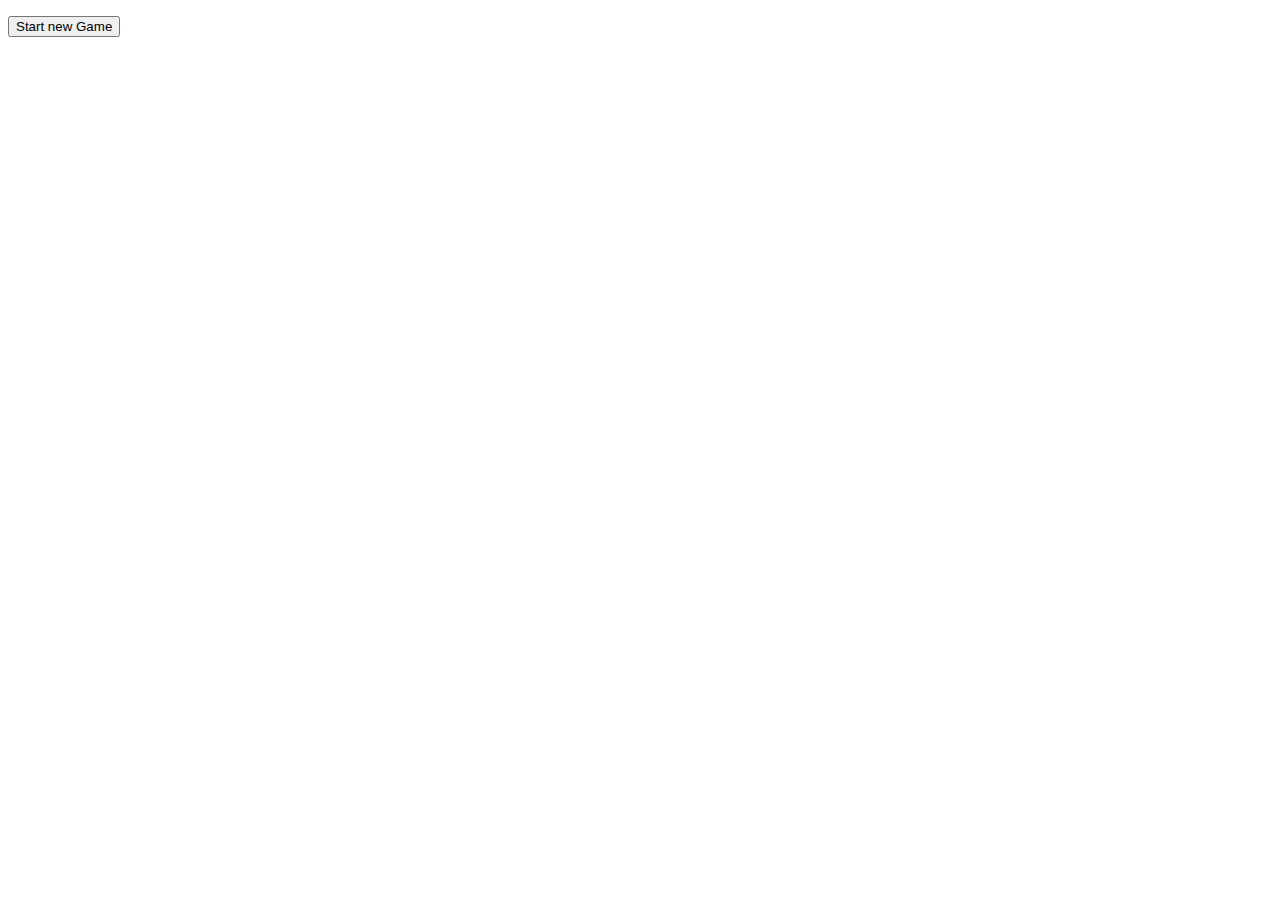
==== Snake.html @ bd6a3492 "done a lot and forget to commit. Base html. JS file with start button, create canvas good size, get " ====
<!DOCTYPE html>
<html>
  <head>
    <meta charset="utf-8">
    <meta name="viewport" content="width=device-width">
    <title>Canvas Test</title>
    <script src="Snake.js"></script>
  </head>
  <body>
    <p id="menu">
      <input type="button" name="start" value="Start new Game" id="start">
    </p>
    <p id="game"></p>
  </body>
</html>
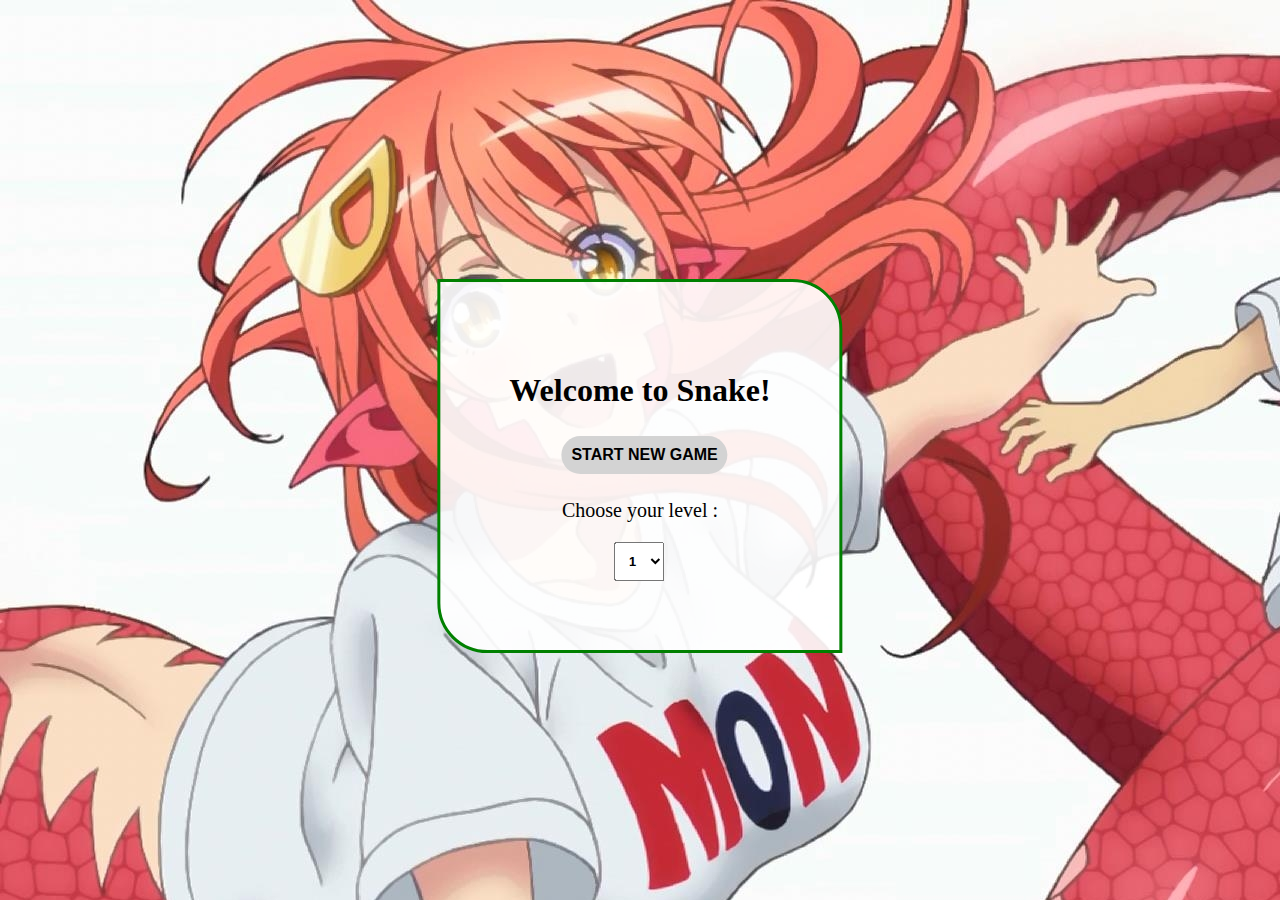
==== commit 3f7fa5e4: "Stylized the menu" ====
--- a/Snake.html
+++ b/Snake.html
@@ -1,15 +1,14 @@
-<!DOCTYPE html>
-<html>
-  <head>
-    <meta charset="utf-8">
-    <meta name="viewport" content="width=device-width">
-    <title>Canvas Test</title>
-    <script src="Snake.js"></script>
-  </head>
-  <body>
-    <p id="menu">
-      <input type="button" name="start" value="Start new Game" id="start">
-    </p>
-    <p id="game"></p>
-  </body>
+<!DOCTYPE html>
+<html>
+  <head>
+    <meta charset="utf-8">
+    <meta name="viewport" content="width=device-width">
+    <title>Canvas Test</title>
+    <link rel="stylesheet" href="style.css">
+    <script src="Snake.js"></script>
+  </head>
+  <body>
+    <p id="menu"></p>
+    <p id="game"></p>
+  </body>
 </html>--- a/style.css
+++ b/style.css
@@ -0,0 +1,55 @@
+body{
+	background-image: url("bg.jpg");
+	margin:0;
+	padding:0;
+	height: 100%;
+	display:flex;
+}
+
+#menu{
+	background: rgba(255,255,255,90%);
+	border-radius: 0px 50px;	
+	padding: 69px	;
+	border: 3px solid green;
+	position: absolute;
+	top: 50%;
+	left: 50%;
+	transform: translate(-50%, -50%);
+	display:block;
+	align-items:center;
+	justify-content: center;	
+}
+	
+#start{
+	background: lightgrey;
+	position: relative;
+	left: 18%;
+	font-size: 16px;
+	font-weight: bold;
+	text-transform: uppercase;
+	border:none;
+	border-radius: 25px;
+	padding: 10px;
+	margin: 5px;
+	transition: 0.6s;
+}
+
+#choice{
+	font-size: 20px;
+	text-align: center;
+}
+
+select{
+	position: relative;
+	left:40%;
+	padding: 10px;
+	font-size: : 16px;
+	font-weight: bold;
+}
+
+#start:hover{
+	transform: scale(1.5);
+	cursor: pointer;
+	color: white;
+	background: green;
+}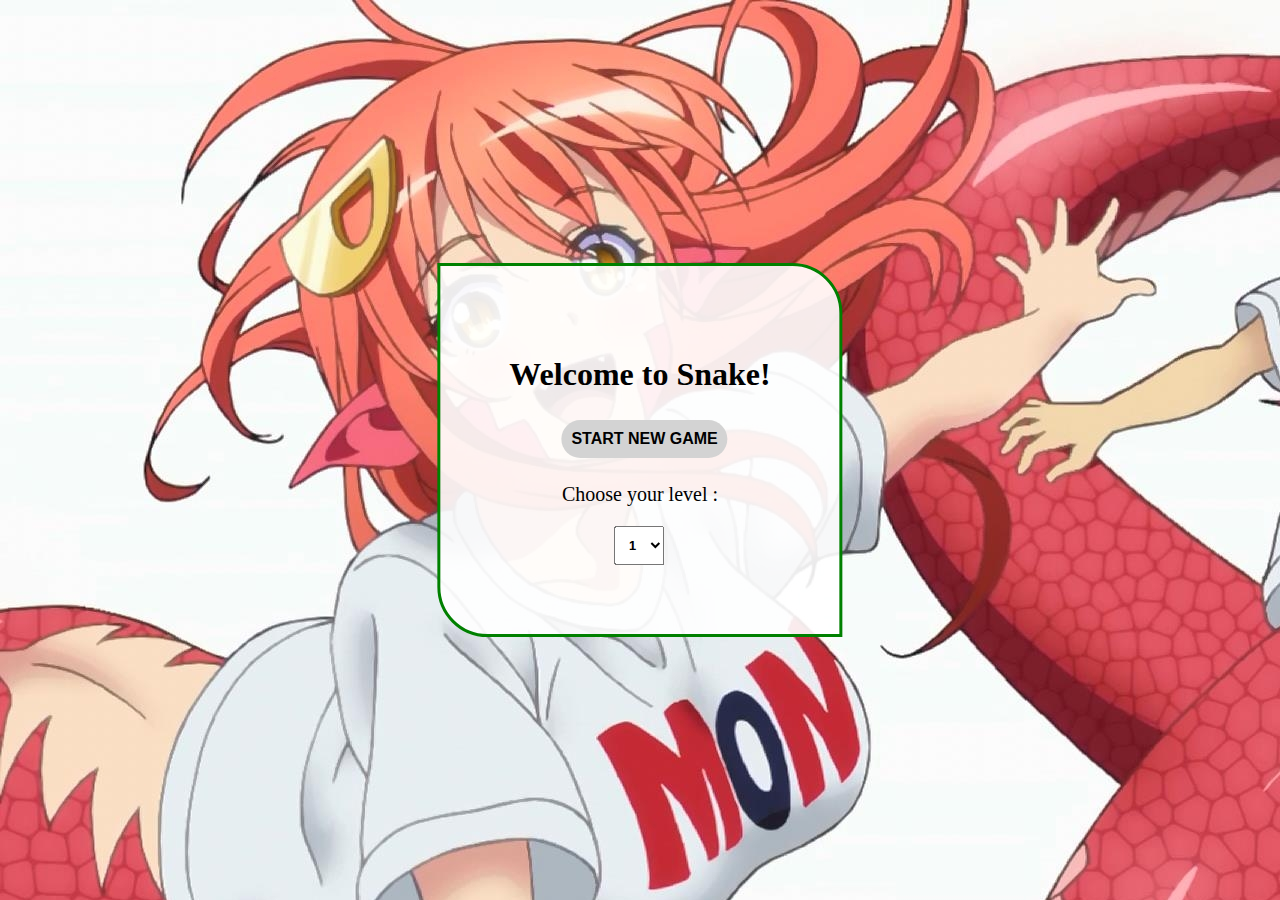
==== commit 71c34db1: "Stylized the canvas and buttons" ====
--- a/Snake.html
+++ b/Snake.html
@@ -8,7 +8,9 @@
     <script src="Snake.js"></script>
   </head>
   <body>
-    <p id="menu"></p>
-    <p id="game"></p>
+    <div id="truc">
+      <p id="menu"></p>
+      <p id="game"></p>
+    </div>
   </body>
 </html>--- a/style.css
+++ b/style.css
@@ -6,10 +6,10 @@
 	display:flex;
 }
 
-#menu{
+#js-Menu{
 	background: rgba(255,255,255,90%);
 	border-radius: 0px 50px;	
-	padding: 69px	;
+	padding: 69px;
 	border: 3px solid green;
 	position: absolute;
 	top: 50%;
@@ -18,6 +18,20 @@
 	display:block;
 	align-items:center;
 	justify-content: center;	
+}
+
+#js-Canvas{
+	background: rgba(255,255,255,90%);
+	border-radius: 0px 50px;	
+	padding: 50px;
+	border: 3px solid pink;
+	position: absolute;
+	top: 40%;
+	left: 50%;
+	transform: translate(-50%, -50%);
+	display:block;
+	align-items:center;
+	justify-content: center;
 }
 	
 #start{
@@ -52,4 +66,43 @@
 	cursor: pointer;
 	color: white;
 	background: green;
+}
+
+#score, #score2{
+	text-align: center;
+	margin:auto;
+	font-size: 32px;
+	font-weight: bold;
+}
+
+#js-GameOver{;
+	position: absolute;
+	top: 90%;
+	left: 50%;
+	transform: translate(-50%, -50%);
+	text-align: center;
+	display: inline-block;
+}
+
+#js-GameOver input{
+	display: inline-block;
+	padding: 25px;
+	border: none;
+	background: pink;
+	font-size: 18px;
+	font-weight: bold;
+	border-radius: 0px 50px;
+	filter: grayscale(100%);
+	transition: 0.6s;
+}
+
+#js-GameOver input:hover{
+	cursor: pointer;
+	color: white;
+	filter: grayscale(0%);
+}
+
+#truc{
+	display:flex;
+	flex-wrap:wrap;
 }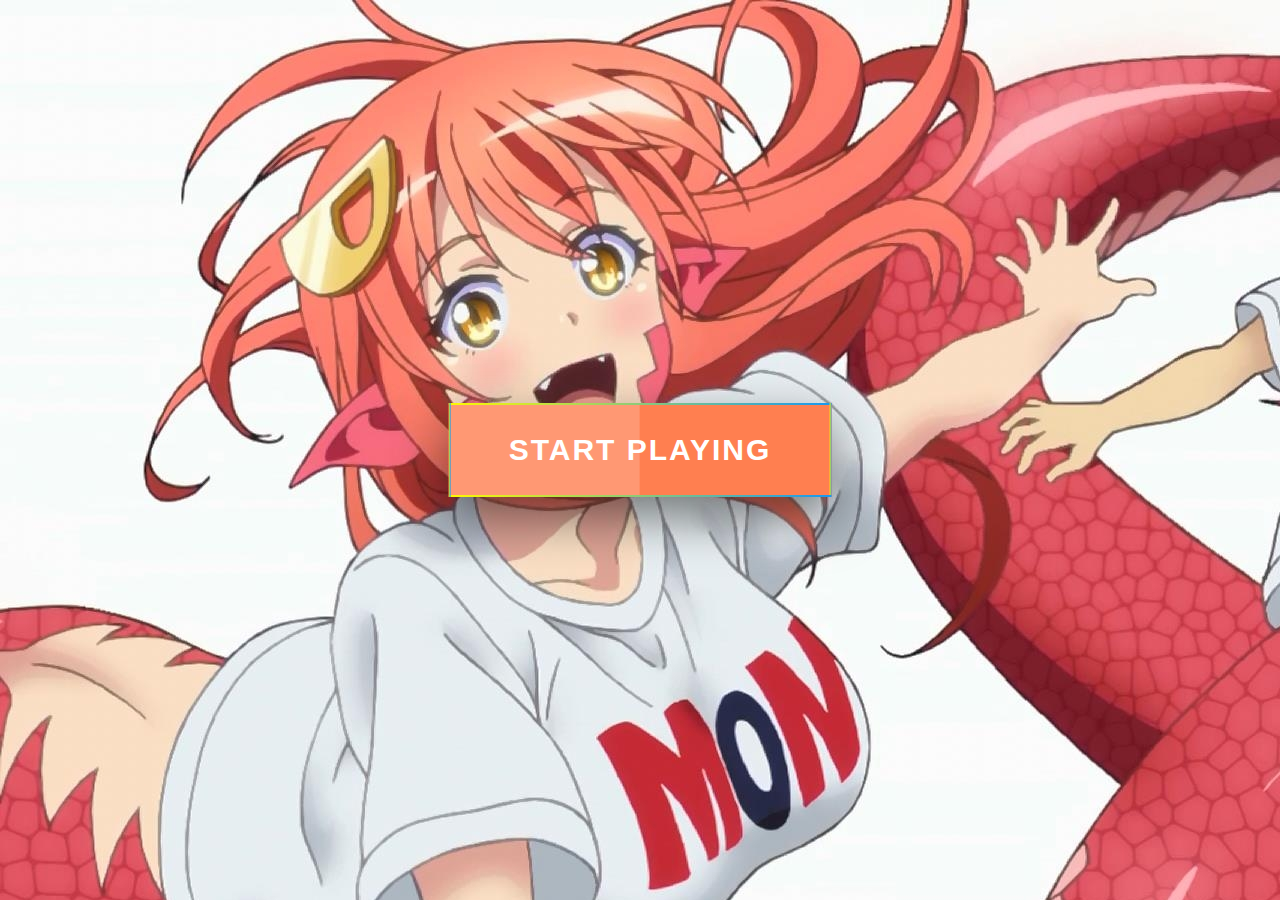
==== commit cc573c12: "Added begin button" ====
--- a/Snake.html
+++ b/Snake.html
@@ -5,10 +5,12 @@
     <meta name="viewport" content="width=device-width">
     <title>Canvas Test</title>
     <link rel="stylesheet" href="style.css">
+    <link rel="favicon" href="favicon.ico">
     <script src="Snake.js"></script>
   </head>
   <body>
     <div id="truc">
+      <p id="button"></p>
       <p id="menu"></p>
       <p id="game"></p>
     </div>
--- a/style.css
+++ b/style.css
@@ -6,11 +6,125 @@
 	display:flex;
 }
 
+a{
+	background: coral;
+	position: absolute;
+	top: 50%;
+	left: 50%;
+	transform: translate(-50%,-50%);
+	font-family: arial;
+	font-size: 30px;
+	letter-spacing: 2px;
+	text-transform: uppercase;
+	text-decoration: none;
+	padding: 30px 60px;
+	box-shadow: 0 20px 50px rgba(0,0,0,0.5);
+	color: #fff;
+	overflow: hidden;
+	font-weight: bold;
+	transition: filter 0.5s;
+	transition: font-size 1s;
+}
+
+a::before{
+	content: '';
+	position: absolute;
+	top: 0;
+	left: 0;
+	width: 50%;
+	height: 100%;
+	background: rgba(255,255,255,0.2);
+}
+
+a:hover{
+	filter: drop-shadow(0px 0px 50px);
+	font-size: 70px;
+}
+
+ #open span:nth-child(1){
+	position: absolute;
+	top: 0;
+	left: 0;
+	height: 2px;
+	width: 100%;
+	background: linear-gradient(to right, #fff900, #1799f1);
+	animation: animate-top 2s linear infinite;
+}
+
+#open span:nth-child(2){
+	position: absolute;
+	top: 0;
+	right: 0;
+	height: 100%;
+	width: 2px;
+	background: linear-gradient(to right, #fff900, #1799f1);
+	animation: animate-right 2s linear infinite;
+	animation-delay: 1s;
+}
+
+#open span:nth-child(3){
+	position: absolute;
+	bottom: 0;
+	right: 0;
+	height: 2px;
+	width: 100%;
+	background: linear-gradient(to right, #fff900, #1799f1);
+	animation: animate-bottom 2s linear infinite;
+}
+
+#open span:nth-child(4){
+	position: absolute;
+	top: 0;
+	left: 0;
+	height: 100%;
+	width: 2px;
+	background: linear-gradient(to right, #fff900, #1799f1);
+	animation: animate-left 2s linear infinite;
+	animation-delay: 1s;
+}
+
+@keyframes animate-top{
+	0%{
+		transform: translateX(-100%);
+	}
+	100%{
+		transform: translateX(100%);
+	}
+}
+@keyframes animate-right{
+	0%{
+		transform: translateY(-100%);
+	}
+	100%{
+		transform: translateY(100%);
+	}
+}
+@keyframes animate-bottom{
+	0%{
+		transform: translateX(100%);
+	}
+	100%{
+		transform: translateX(-100%);
+	}
+}
+@keyframes animate-left{
+	0%{
+		transform: translateY(100%);
+	}
+	100%{
+		transform: translateY(-100%);
+	}
+}
+
+h1{
+	text-transform: uppercase;
+}
+
 #js-Menu{
 	background: rgba(255,255,255,90%);
 	border-radius: 0px 50px;	
-	padding: 69px;
-	border: 3px solid green;
+	padding: 69px 50px;
+	border: 3px solid coral;
 	position: absolute;
 	top: 50%;
 	left: 50%;
@@ -65,7 +179,7 @@
 	transform: scale(1.5);
 	cursor: pointer;
 	color: white;
-	background: green;
+	background: coral;
 }
 
 #score, #score2{
@@ -77,7 +191,7 @@
 
 #js-GameOver{;
 	position: absolute;
-	top: 90%;
+	top: 94%;
 	left: 50%;
 	transform: translate(-50%, -50%);
 	text-align: center;
@@ -88,7 +202,7 @@
 	display: inline-block;
 	padding: 25px;
 	border: none;
-	background: pink;
+	background: coral;
 	font-size: 18px;
 	font-weight: bold;
 	border-radius: 0px 50px;
